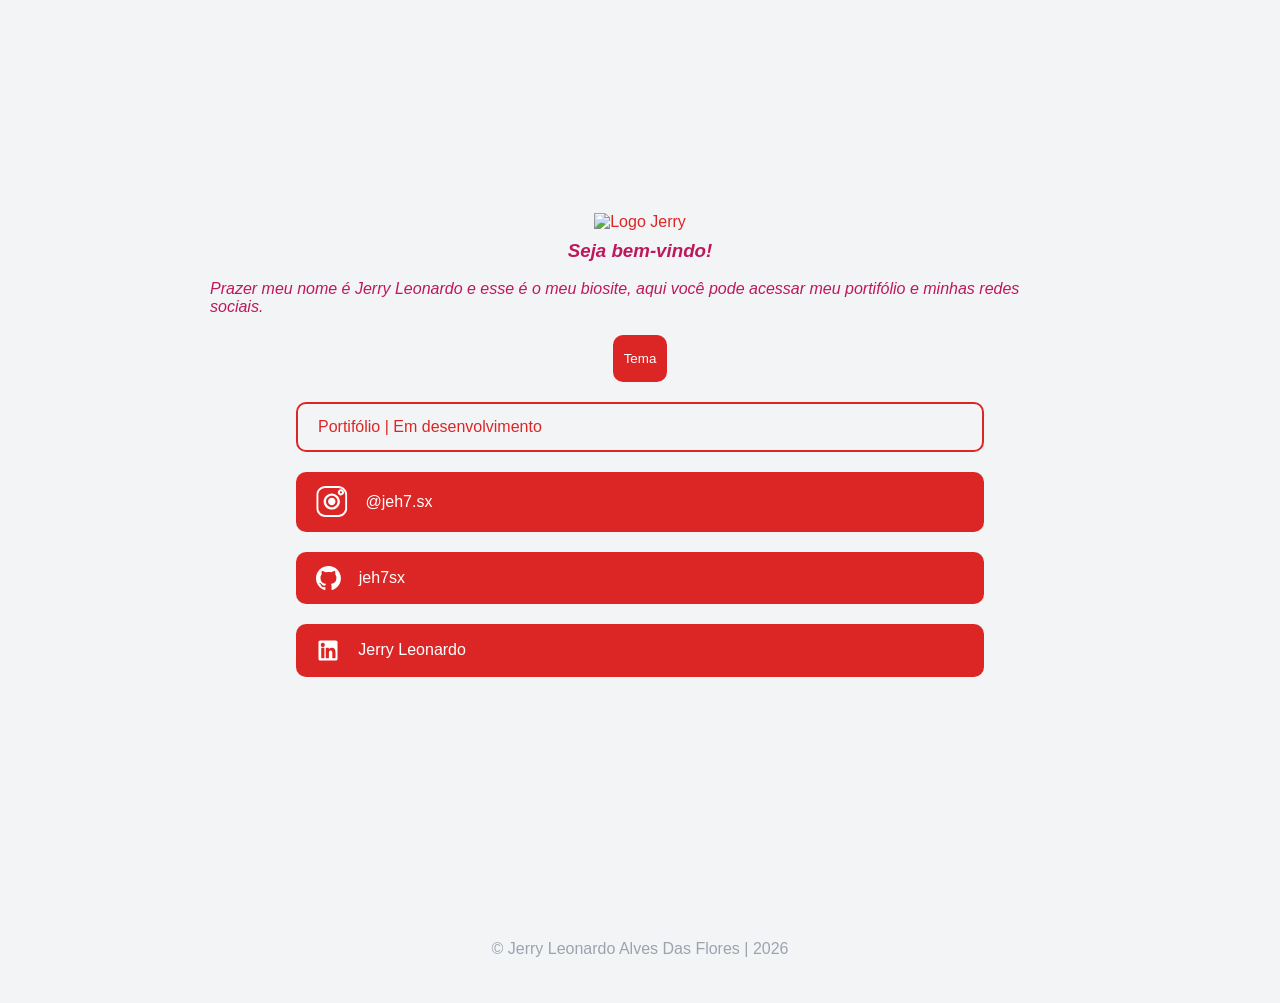
==== html/index.html @ 749fa4e7 "pasta html" ====
<!DOCTYPE html>
<html lang="pt-br">

<head>
	<meta charset="UTF-8">
	<meta name="viewport" content="width=device-width, initial-scale=1.0">
	<title>Jerry Developer</title>
	<link rel="shortcut icon" href="../img/a2.svg" type="image/x-icon">
	<link rel="stylesheet" href="../css/jerrydev.css">
</head>

<body>
	<main style="height: 100vh;">
		<div id="logo">
			<img src="../img/jerry.svg" alt="Logo Jerry" class="logo">
		</div>

		<h3><i>Seja bem-vindo!</i></h3>
		<p><i>
				Prazer meu nome é Jerry Leonardo e esse é o meu biosite, aqui você pode acessar meu portifólio e minhas
				redes sociais.
			</i></p>
		
		<button id="themeBtn" class="button2">Tema</button>

		<a href="https://jeh7sx.github.io/portfolio02/html/home.html" class="button" id="port">
			<img src="../img/jerry.svg" id="email" alt="" class="normal" style="max-height: 3.8vh; margin-left: -2vh;">
			<img src="../img/a2.svg" id="email" alt="" class="hover" style="max-height: 4vh; margin-left: -1vh; ">
			<!-- <img src="../img/jerry_LogoFundo.svg" id="email" alt="" class="hover" style="max-height: 4vh; margin-left: -1vh; ">-->Portifólio | Em desenvolvimento
		</a>

		<a href="https://www.instagram.com/jeh7.sx/" class="button" target="_blank">
			<img src="../img/Insta_icon.svg" alt="" class="normal">
			<img src="../img/Insta_icon.svg" alt="" class="hover"
				style="filter: brightness(0) saturate(100%) invert(45%) sepia(86%) saturate(2446%) hue-rotate(336deg) brightness(98%) contrast(94%);">@jeh7.sx
		</a>

		<!-- <a href="https://www.workana.com/freelancer/2636a2d88e5ee9bed05577572fd40791" class="button" target="_blank">
			<img src="../img/workana.png" alt="" class="normal">
			<img src="../img/workana.png" alt="" class="hover"
				style="filter: brightness(0) saturate(100%) invert(45%) sepia(86%) saturate(2446%) hue-rotate(336deg) brightness(98%) contrast(94%);">Freelancer
		</a> -->

		<!-- <a href="https://wa.me/5511988351400?text=Olá,%20bom%20dia%20tudo%20bem?%20me%20chamo%20__" class="button">
			<img src="../img/Whats_icon.svg" alt="" class="normal">
			<img src="../img/Whats_icon.svg" alt="" class="hover"
				style="filter: brightness(0) saturate(100%) invert(45%) sepia(86%) saturate(2446%) hue-rotate(336deg) brightness(98%) contrast(94%);">(11)
			98835-1400
		</a> -->

		<!-- <a href="mailto:jerryalves07@gmail.com" class="button">
			<img src="../img/email_icon.svg" id="email" alt="">jerryalves07@gmail.com
		</a> -->

		<a href="https://github.com/jeh7sx" class="button">
			<img src="../img/github-mark-white.svg" id="email" alt="" class="normal">
			<img src="../img/github-mark-white.svg" alt="" class="hover"
				style="filter: brightness(0) saturate(100%) invert(45%) sepia(86%) saturate(2446%) hue-rotate(336deg) brightness(98%) contrast(94%);">jeh7sx
		</a>

		<a href="https://www.linkedin.com/in/jerry-leonardo-773071263/" class="button">
			<img src="../img/linkedin-svgrepo-com.svg" id="email" alt="" class="normal">
			<img src="../img/linkedin-svgrepo-com.svg" alt="" class="hover"
				style="filter: brightness(0) saturate(100%) invert(45%) sepia(86%) saturate(2446%) hue-rotate(336deg) brightness(98%) contrast(94%);">Jerry
			Leonardo
		</a>

		<div id="themeModal" class="modal">
			<div class="modal-content">
				<h3>Escolha um tema</h3>

				<div class="themes">

					<a href="index.html" class="theme-card" onclick="setTheme('default')">
						<div class="preview preview-default"></div>
						<p>Padrão</p>
					</a>

					<a href="dark.html" class="theme-card" onclick="setTheme('dark')">
						<div class="preview preview-dark"></div>
						<p>Escuro</p>
					</a>

					<a href="light.html" class="theme-card" onclick="setTheme('light')">
						<div class="preview preview-light"></div>
						<p>Claro</p>
					</a>

					<a href="monocromatico.html" class="theme-card" onclick="setTheme('mono')">
						<div class="preview preview-mono"></div>
						<p>Monocromático</p>
					</a>

				</div>

				<!-- <button onclick="closeModal()">X</button> -->
			</div>
		</div>

	</main>

	<footer style="height: 5vh;">
		© Jerry Leonardo Alves Das Flores | 2026
	</footer>

	<script>

		const modal = document.getElementById("themeModal")
		const btn = document.getElementById("themeBtn")

		btn.onclick = () => modal.style.display = "flex"

		function closeModal() {
			modal.style.display = "none"
		}

		function setTheme(theme) {

			document.body.classList.remove(
				"theme-dark",
				"theme-light",
				"theme-mono"
			)

			if (theme === "dark")
				document.body.classList.add("theme-dark")

			if (theme === "light")
				document.body.classList.add("theme-light")

			if (theme === "mono")
				document.body.classList.add("theme-mono")

			localStorage.setItem("theme", theme)

			closeModal()
		}

		const savedTheme = localStorage.getItem("theme")

		if (savedTheme)
			setTheme(savedTheme)

	</script>
</body>

</html>
---- css/jerrydev.css ----
* {
	margin: 0;
	padding: 0;
	box-sizing: border-box;
	font-family: Arial, sans-serif;
}

body {
	background-color: #F3F4F6;
	display: flex;
	flex-direction: column;
	align-items: center;
	color: #DC2626;
}

main {
	width: 100vh;
	display: flex;
	flex-direction: column;
	align-items: center;
	justify-content: center;
	padding: 40px 20px;
}

h3,
p {
	color: #BE185D;
	margin-top: 1vh;
	margin-bottom: 1vh;
}

h4 {
	margin: 2vh;
}

.logo {
	max-width: 220px;
}

.button {
	background-color: #DC2626;
	color: white;
	border: none;
	padding: 14px 20px;
	margin: 10px 0;
	border-radius: 10px;
	width: 80%;
	display: flex;
	align-items: center;
	text-align: center;
	text-decoration: none;
	transition:
		background-color 1100ms ease,
		box-shadow 1100ms ease,
		transform 600ms ease;
}

.button:hover {
	background-color: #FEE2E2;
	border: 2px solid #DC2626;
	color: #DC2626;
	box-shadow: 0px 0px 10px 2px rgba(220, 38, 38, 0.35);
	transform: scale(1.1);
	transition: 0.8s;
}

.button img {
	max-height: 3.5vh;
	margin-right: 2vh;
}

.button2 {
	background-color: #DC2626;
	color: white;
	border: 2px solid #DC2626;
	padding: 14px 20px;
	margin: 10px 0;
	border-radius: 10px;
	width: 6vh;
	display: flex;
	justify-content: center;
	align-items: center;
	text-align: center;
	text-decoration: none;
}

#email {
	max-height: 2.7vh;
	margin-right: 2vh;
}

#port {
	background-color: #ffffff00;
	border: 2px solid #DC2626;
	color: #DC2626;
}

#port:hover {
	background-color: #DC2626;
	color: white;
	box-shadow: 0px 0px 10px 2px rgba(220, 38, 38, 0.35);
	transform: scale(1.1);
	transition: background-color 1100ms ease, box-shadow 1100ms ease, transform 600ms ease;
}

a {
	text-decoration: none;
}

a .hover {
	display: none;
}

a:hover .normal {
	display: none;
}

a:hover .hover {
	display: block;
}

footer {
	margin-top: 40px;
	color: #9CA3AF;
	text-align: center;
	margin-bottom: 2vh;
	display: flex;
	flex-wrap: wrap;
	justify-content: center;
}

footer a:hover {
	color: #DC2626;
}

@media (max-width: 1030px) {

	main,
	footer {
		max-width: 80%;
	}

	.button {
		width: 100%;
	}

	.button2 {
		display: flex;
		position: fixed;
		top: 1vh;
		right:1vh;
	}
}

@media (max-width: 420px) {
	.button {
		font-size: 80%
	}

	.button img {
		max-height: 2vh;
	}

	#email {
		max-height: 1.5vh;
	}
}

@media (max-width: 330px) {
	.button {
		font-size: 60%
	}
}

.modal {
	position: fixed;
	inset: 0;
	background: rgba(0, 0, 0, 0.6);
	display: none;
	align-items: center;
	justify-content: center;
	z-index: 999;
}

.modal-content {
	background: var(--surface);
	padding: 30px;
	border-radius: 12px;
	text-align: center;
	color: var(--text);
}

.themes {
	display: grid;
	grid-template-columns: repeat(2, 1fr);
	gap: 20px;
	margin-top: 20px;
}

.theme-card {
	cursor: pointer;
}

.preview {
	width: 120px;
	height: 80px;
	border-radius: 8px;
	margin-bottom: 5px;
}

.preview-default {
	background: linear-gradient(#F3F4F6, #EF4444);
}

.preview-dark {
	background: linear-gradient(#0B0B0C);
}

.preview-light {
	background: linear-gradient(#FFFFFF,#898686);
}

.preview-mono {
	background: linear-gradient(#EF4444, #7F1D1D);
}

:root {
	--bg: #F3F4F6;
	--text: #EF4444;
	--surface: white;
}
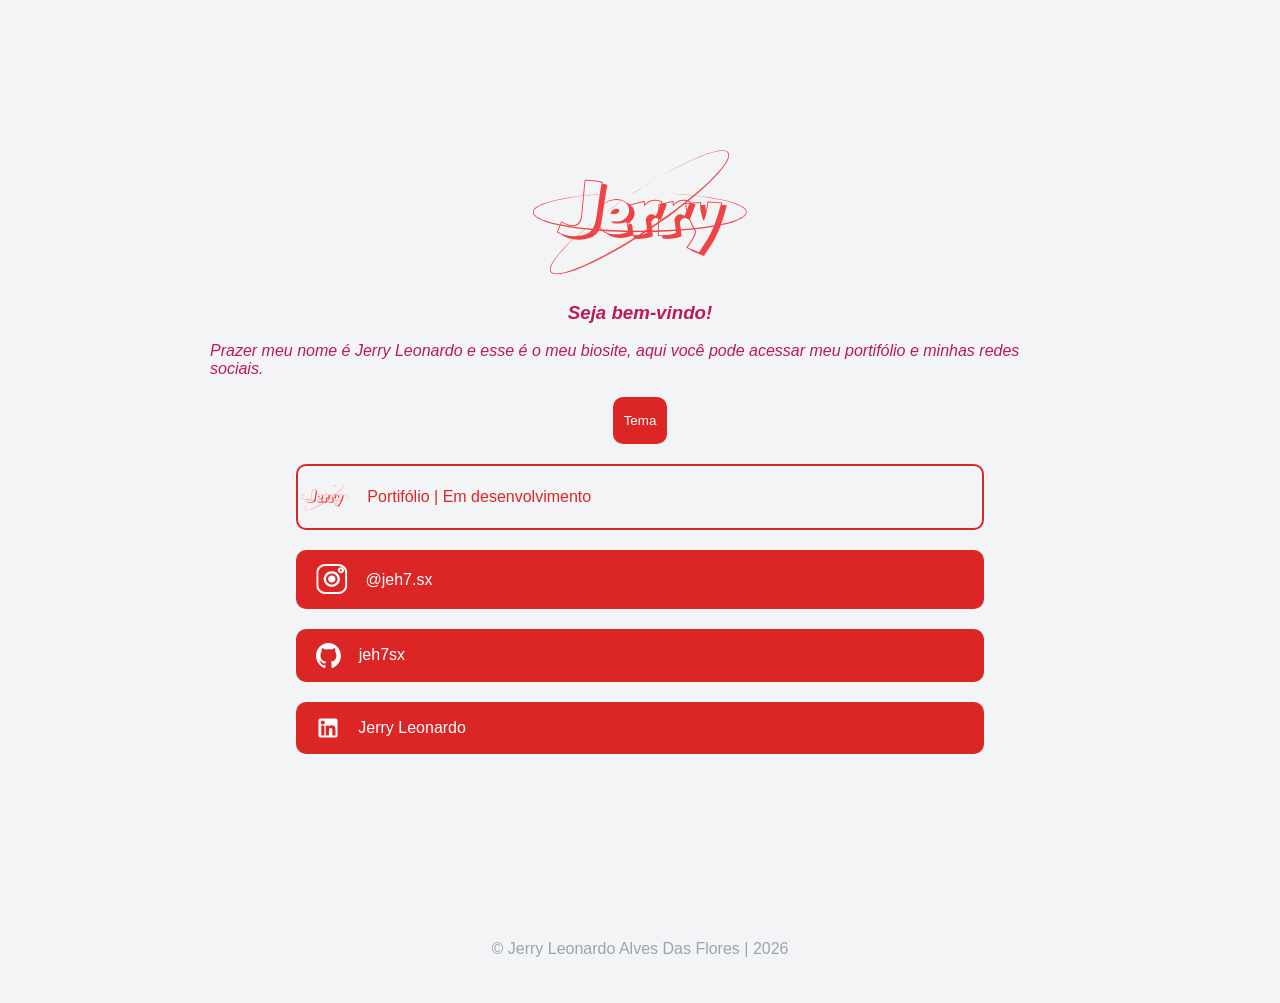
==== commit 851eb702: "Update index.html" ====
--- a/html/index.html
+++ b/html/index.html
@@ -12,7 +12,7 @@
 <body>
 	<main style="height: 100vh;">
 		<div id="logo">
-			<img src="../img/jerry.svg" alt="Logo Jerry" class="logo">
+			<img src="../img/Jerry.svg" alt="Logo Jerry" class="logo">
 		</div>
 
 		<h3><i>Seja bem-vindo!</i></h3>
@@ -24,7 +24,7 @@
 		<button id="themeBtn" class="button2">Tema</button>
 
 		<a href="https://jeh7sx.github.io/portfolio02/html/home.html" class="button" id="port">
-			<img src="../img/jerry.svg" id="email" alt="" class="normal" style="max-height: 3.8vh; margin-left: -2vh;">
+			<img src="../img/Jerry.svg" id="email" alt="" class="normal" style="max-height: 3.8vh; margin-left: -2vh;">
 			<img src="../img/a2.svg" id="email" alt="" class="hover" style="max-height: 4vh; margin-left: -1vh; ">
 			<!-- <img src="../img/jerry_LogoFundo.svg" id="email" alt="" class="hover" style="max-height: 4vh; margin-left: -1vh; ">-->Portifólio | Em desenvolvimento
 		</a>
@@ -144,4 +144,4 @@
 	</script>
 </body>
 
-</html>+</html>
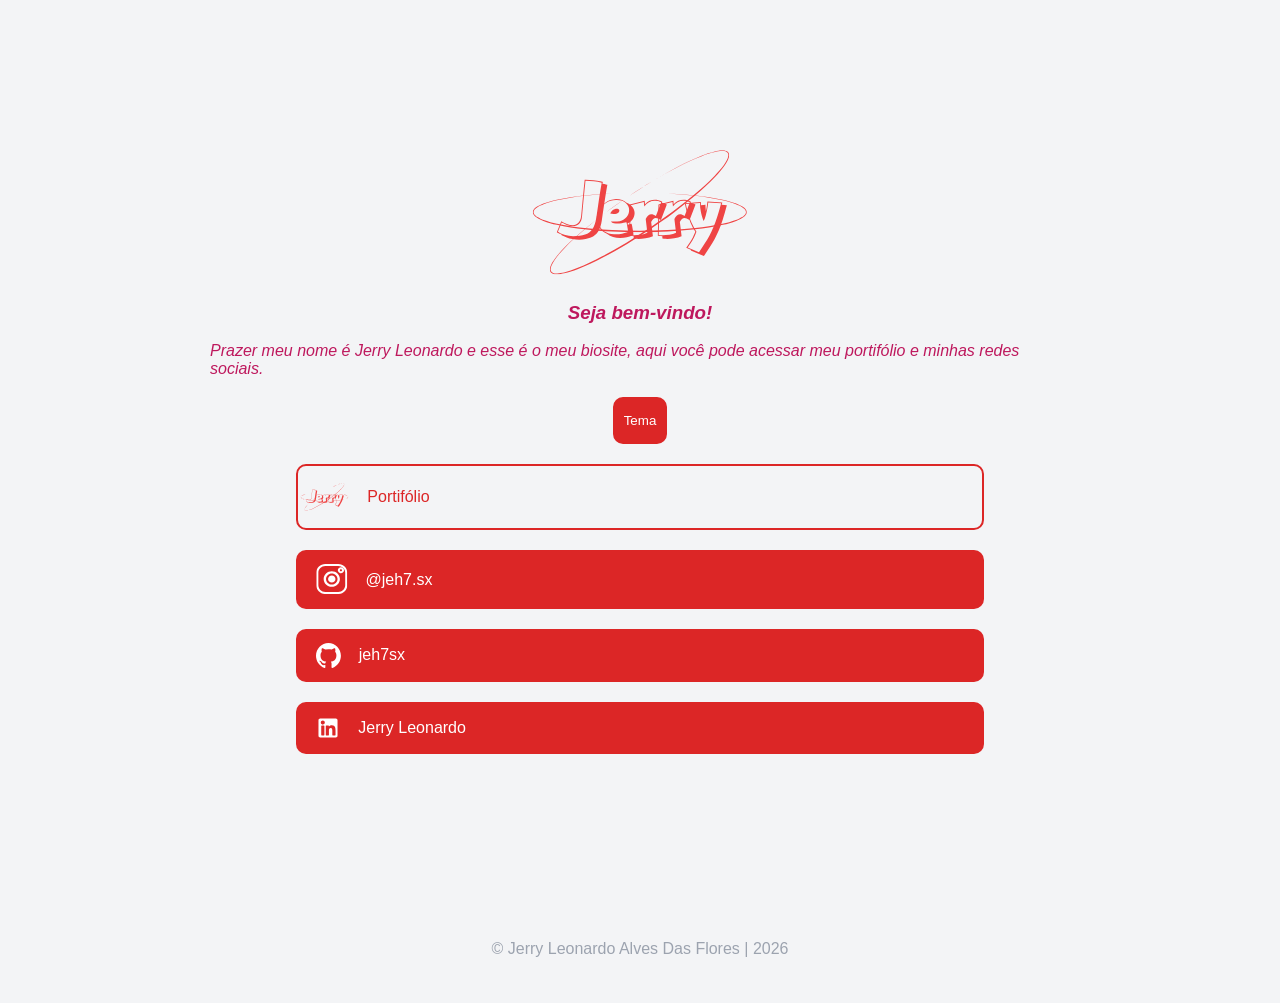
==== commit 10fddd96: "Update portfolio link in index.html" ====
--- a/html/index.html
+++ b/html/index.html
@@ -23,10 +23,10 @@
 		
 		<button id="themeBtn" class="button2">Tema</button>
 
-		<a href="https://jeh7sx.github.io/portfolio02/html/home.html" class="button" id="port">
+		<a href="https://jeh7sx.github.io/portfolio/html/home.html" class="button" id="port">
 			<img src="../img/Jerry.svg" id="email" alt="" class="normal" style="max-height: 3.8vh; margin-left: -2vh;">
 			<img src="../img/a2.svg" id="email" alt="" class="hover" style="max-height: 4vh; margin-left: -1vh; ">
-			<!-- <img src="../img/jerry_LogoFundo.svg" id="email" alt="" class="hover" style="max-height: 4vh; margin-left: -1vh; ">-->Portifólio | Em desenvolvimento
+			<!-- <img src="../img/jerry_LogoFundo.svg" id="email" alt="" class="hover" style="max-height: 4vh; margin-left: -1vh; ">-->Portifólio
 		</a>
 
 		<a href="https://www.instagram.com/jeh7.sx/" class="button" target="_blank">
